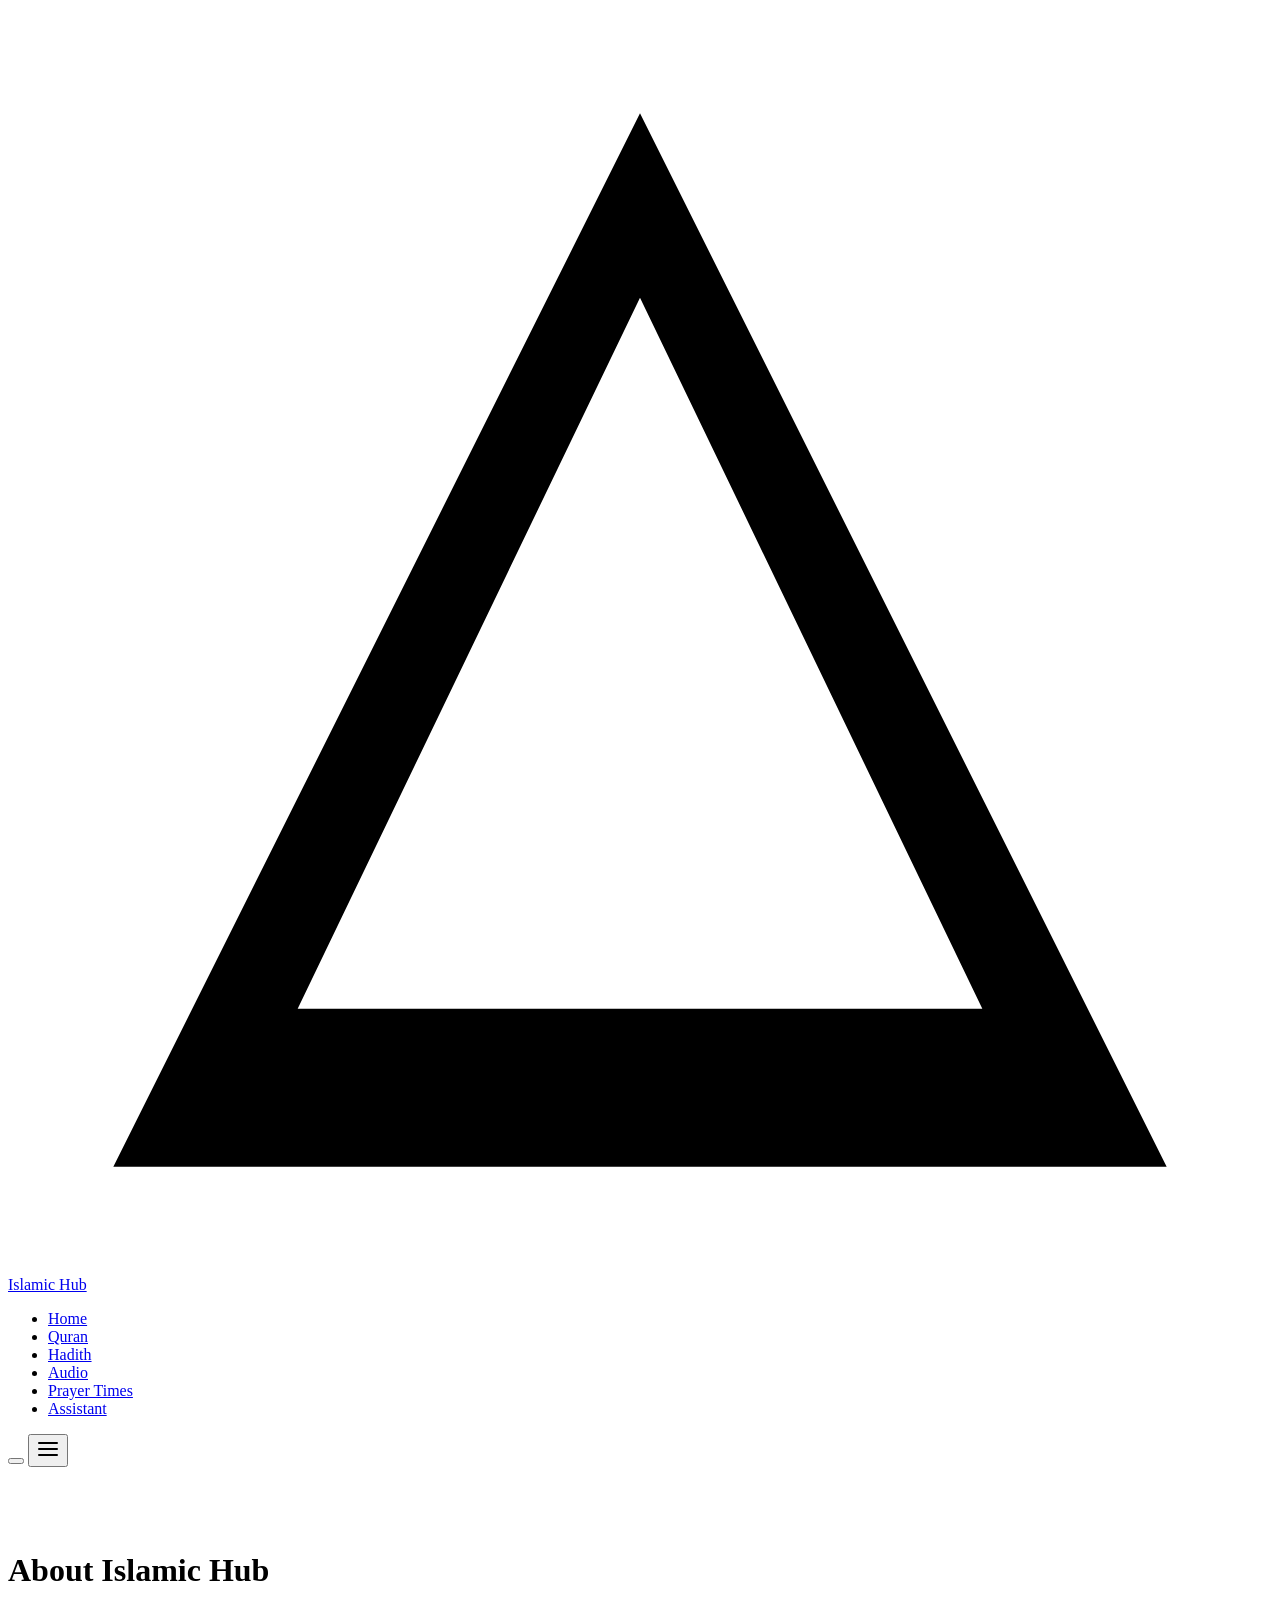
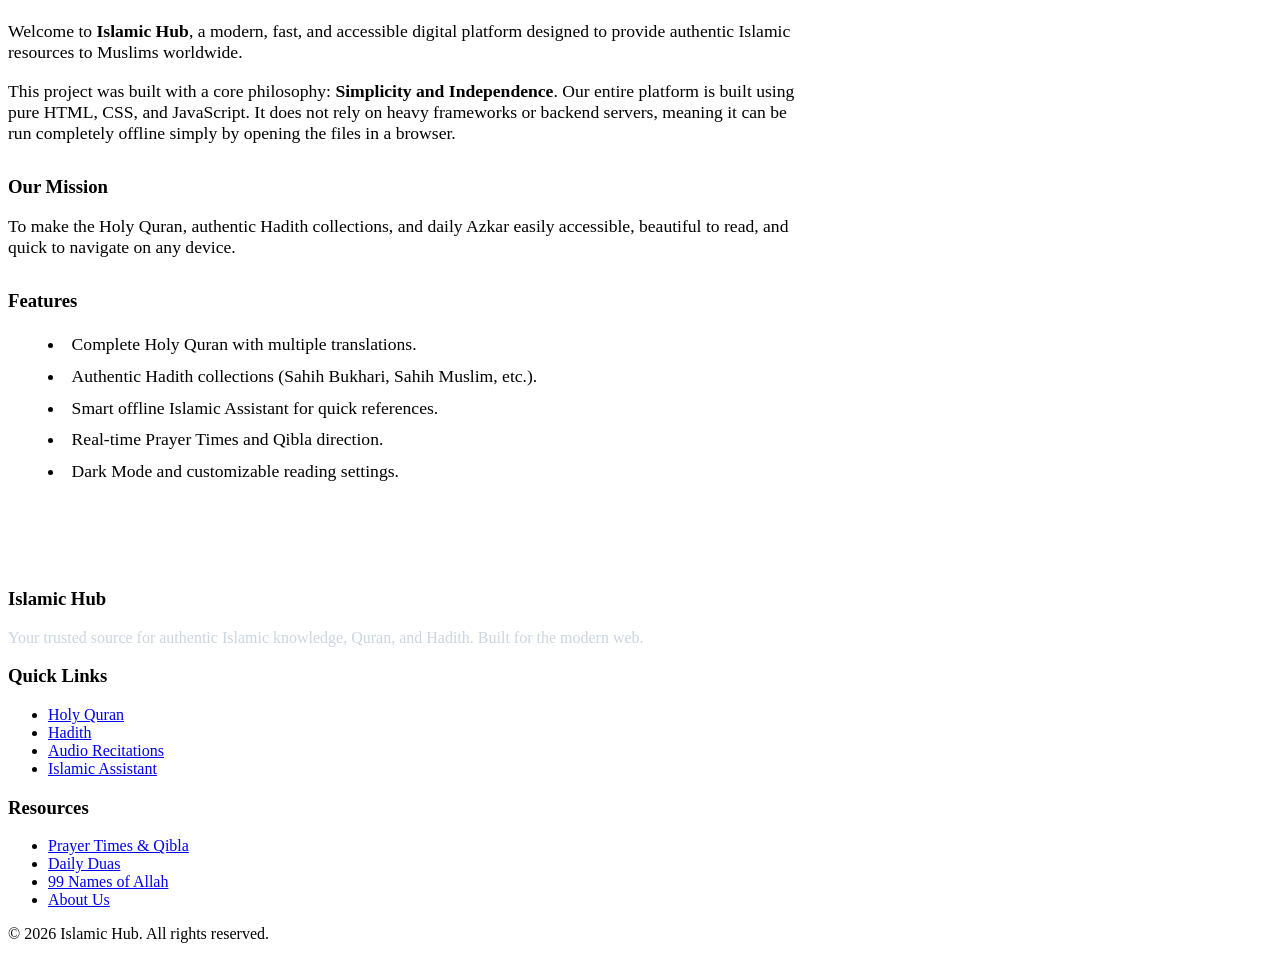
==== about.html @ 1eb5709a "Add files via upload" ====
<!DOCTYPE html>
<html lang="en">
<head>
    <meta charset="UTF-8">
    <meta name="viewport" content="width=device-width, initial-scale=1.0">
    <title>Islamic Hub - About Us</title>
    <link href="https://fonts.googleapis.com/css2?family=Amiri:wght@400;700&family=Inter:wght@300;400;500;600;700&display=swap" rel="stylesheet">
    <link rel="stylesheet" href="css/style.css">
    <link rel="stylesheet" href="css/responsive.css">
</head>
<body>

    <header>
        <div class="nav-container">
            <a href="index.html" class="logo">
                <svg class="logo-icon" viewBox="0 0 24 24" xmlns="http://www.w3.org/2000/svg"><path d="M12 2L2 22h20L12 2zm0 3.5L18.5 19h-13L12 5.5z"/></svg>
                Islamic Hub
            </a>
            <nav id="nav-menu">
                <ul>
                    <li><a href="index.html">Home</a></li>
                    <li><a href="quran.html">Quran</a></li>
                    <li><a href="hadith.html">Hadith</a></li>
                    <li><a href="audio.html">Audio</a></li>
                    <li><a href="prayer.html">Prayer Times</a></li>
                    <li><a href="assistant.html">Assistant</a></li>
                </ul>
            </nav>
            <button id="theme-toggle" class="theme-toggle"></button>
            <button id="mobile-toggle" class="mobile-toggle">
                <svg xmlns="http://www.w3.org/2000/svg" width="24" height="24" viewBox="0 0 24 24" fill="none" stroke="currentColor" stroke-width="2" stroke-linecap="round" stroke-linejoin="round"><line x1="3" y1="12" x2="21" y2="12"></line><line x1="3" y1="6" x2="21" y2="6"></line><line x1="3" y1="18" x2="21" y2="18"></line></svg>
            </button>
        </div>
    </header>

    <div class="container" style="max-width: 800px; padding-top: 4rem; padding-bottom: 4rem;">
        <h1 class="section-title">About Islamic Hub</h1>
        
        <div class="card" style="margin-top: 2rem;">
            <p style="font-size: 1.1rem; margin-bottom: 1rem;">Welcome to <strong>Islamic Hub</strong>, a modern, fast, and accessible digital platform designed to provide authentic Islamic resources to Muslims worldwide.</p>
            
            <p style="font-size: 1.1rem; margin-bottom: 1rem;">This project was built with a core philosophy: <strong>Simplicity and Independence</strong>. Our entire platform is built using pure HTML, CSS, and JavaScript. It does not rely on heavy frameworks or backend servers, meaning it can be run completely offline simply by opening the files in a browser.</p>

            <h3 style="color: var(--primary-color); margin-top: 2rem; margin-bottom: 1rem;">Our Mission</h3>
            <p style="font-size: 1.1rem; margin-bottom: 1rem;">To make the Holy Quran, authentic Hadith collections, and daily Azkar easily accessible, beautiful to read, and quick to navigate on any device.</p>

            <h3 style="color: var(--primary-color); margin-top: 2rem; margin-bottom: 1rem;">Features</h3>
            <ul style="list-style-position: inside; font-size: 1.1rem; line-height: 1.8; color: var(--text-secondary);">
                <li>Complete Holy Quran with multiple translations.</li>
                <li>Authentic Hadith collections (Sahih Bukhari, Sahih Muslim, etc.).</li>
                <li>Smart offline Islamic Assistant for quick references.</li>
                <li>Real-time Prayer Times and Qibla direction.</li>
                <li>Dark Mode and customizable reading settings.</li>
            </ul>
        </div>
    </div>

    <!-- Footer -->
    <footer>
        <div class="footer-content">
            <div class="footer-col">
                <h3>Islamic Hub</h3>
                <p style="color: #cbd5e1; margin-bottom: 1rem;">Your trusted source for authentic Islamic knowledge, Quran, and Hadith. Built for the modern web.</p>
            </div>
            <div class="footer-col">
                <h3>Quick Links</h3>
                <ul>
                    <li><a href="quran.html">Holy Quran</a></li>
                    <li><a href="hadith.html">Hadith</a></li>
                    <li><a href="audio.html">Audio Recitations</a></li>
                    <li><a href="assistant.html">Islamic Assistant</a></li>
                </ul>
            </div>
            <div class="footer-col">
                <h3>Resources</h3>
                <ul>
                    <li><a href="prayer.html">Prayer Times & Qibla</a></li>
                    <li><a href="duas.html">Daily Duas</a></li>
                    <li><a href="names.html">99 Names of Allah</a></li>
                    <li><a href="about.html">About Us</a></li>
                </ul>
            </div>
        </div>
        <div class="footer-bottom">
            <p>&copy; 2026 Islamic Hub. All rights reserved.</p>
        </div>
    </footer>

    <script src="js/main.js"></script>
</body>
</html>
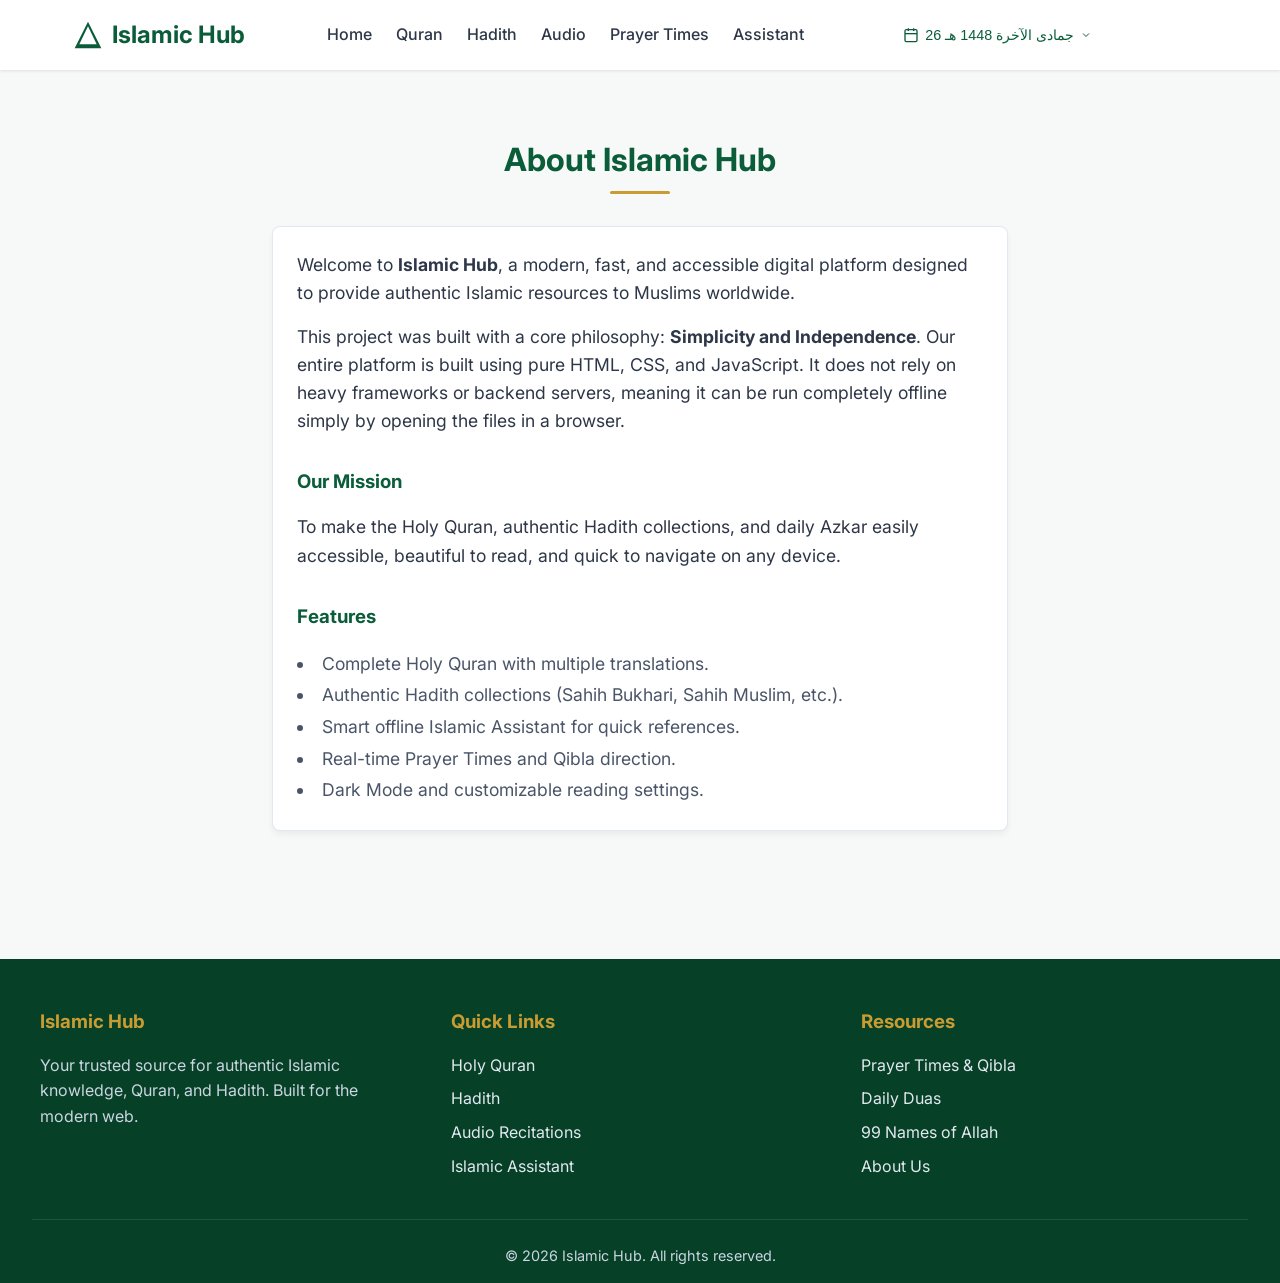
==== commit 33172e88: "Calendar update" ====
--- a/about.html
+++ b/about.html
@@ -5,7 +5,7 @@
     <meta name="viewport" content="width=device-width, initial-scale=1.0">
     <title>Islamic Hub - About Us</title>
     <link href="https://fonts.googleapis.com/css2?family=Amiri:wght@400;700&family=Inter:wght@300;400;500;600;700&display=swap" rel="stylesheet">
-    <link rel="stylesheet" href="css/style.css">
+    <link rel="stylesheet" href="css/style_v1.css">
     <link rel="stylesheet" href="css/responsive.css">
 </head>
 <body>
@@ -86,6 +86,6 @@
         </div>
     </footer>
 
-    <script src="js/main.js"></script>
+    <script src="js/main_v1.js"></script>
 </body>
 </html>
--- a/css/style_v1.css
+++ b/css/style_v1.css
@@ -0,0 +1,576 @@
+/* CSS Variables for Light and Dark Modes */
+:root {
+    /* Islamic Green Palette */
+    --primary-color: #0b5d3a;
+    --primary-light: #168a57;
+    --primary-dark: #064027;
+    --accent-color: #c99c33; /* Gold/Brass accent */
+    
+    /* Light Theme */
+    --bg-color: #f7f9f8;
+    --surface-color: #ffffff;
+    --text-primary: #2d3748;
+    --text-secondary: #4a5568;
+    --border-color: #e2e8f0;
+    
+    /* Typography */
+    --font-sans: 'Inter', system-ui, -apple-system, sans-serif;
+    --font-arabic: 'Amiri', 'Scheherazade New', serif;
+    
+    /* Utils */
+    --shadow-sm: 0 1px 3px rgba(0,0,0,0.1);
+    --shadow-md: 0 4px 6px rgba(0,0,0,0.05);
+    --shadow-lg: 0 10px 15px rgba(0,0,0,0.1);
+    --radius: 8px;
+    --transition: all 0.3s ease;
+}
+
+[data-theme="dark"] {
+    --bg-color: #0f172a;
+    --surface-color: #1e293b;
+    --text-primary: #f1f5f9;
+    --text-secondary: #cbd5e1;
+    --border-color: #334155;
+    --primary-color: #168a57;
+    --primary-light: #22c55e;
+    --primary-dark: #0b5d3a;
+    --shadow-sm: 0 1px 3px rgba(0,0,0,0.3);
+    --shadow-md: 0 4px 6px rgba(0,0,0,0.4);
+    --shadow-lg: 0 10px 15px rgba(0,0,0,0.5);
+}
+
+* {
+    margin: 0;
+    padding: 0;
+    box-sizing: border-box;
+}
+
+body {
+    font-family: var(--font-sans);
+    background-color: var(--bg-color);
+    color: var(--text-primary);
+    line-height: 1.6;
+    transition: background-color var(--transition), color var(--transition);
+}
+
+.arabic-text {
+    font-family: var(--font-arabic);
+    font-size: 2rem;
+    line-height: 2.2;
+    text-align: right;
+    direction: rtl;
+    padding: 1rem 0;
+}
+
+/* Header & Navigation */
+header {
+    background-color: var(--surface-color);
+    box-shadow: var(--shadow-sm);
+    position: sticky;
+    top: 0;
+    z-index: 100;
+}
+
+.nav-container {
+    max-width: 1200px;
+    margin: 0 auto;
+    padding: 1rem 2rem;
+    display: flex;
+    justify-content: space-between;
+    align-items: center;
+}
+
+.logo {
+    display: flex;
+    align-items: center;
+    gap: 0.5rem;
+    text-decoration: none;
+    font-size: 1.5rem;
+    font-weight: 700;
+    color: var(--primary-color);
+}
+
+.logo-icon {
+    width: 32px;
+    height: 32px;
+    fill: var(--primary-color);
+}
+
+nav ul {
+    list-style: none;
+    display: flex;
+    gap: 1.5rem;
+    align-items: center;
+}
+
+nav a {
+    text-decoration: none;
+    color: var(--text-primary);
+    font-weight: 500;
+    transition: var(--transition);
+}
+
+nav a:hover, nav a.active {
+    color: var(--primary-color);
+}
+
+/* Theme Toggle Button */
+.theme-toggle {
+    background: none;
+    border: none;
+    color: var(--text-primary);
+    cursor: pointer;
+    font-size: 1.25rem;
+    display: flex;
+    align-items: center;
+    justify-content: center;
+    padding: 0.5rem;
+    border-radius: 50%;
+    transition: var(--transition);
+}
+
+.theme-toggle:hover {
+    background-color: var(--border-color);
+}
+
+/* Mobile Menu Toggle */
+.mobile-toggle {
+    display: none;
+    background: none;
+    border: none;
+    color: var(--text-primary);
+    font-size: 1.5rem;
+    cursor: pointer;
+}
+
+/* Common Layout */
+.container {
+    max-width: 1200px;
+    margin: 0 auto;
+    padding: 2rem;
+}
+
+.section-title {
+    font-size: 2rem;
+    color: var(--primary-color);
+    margin-bottom: 1.5rem;
+    text-align: center;
+    position: relative;
+    padding-bottom: 0.5rem;
+}
+
+.section-title::after {
+    content: '';
+    position: absolute;
+    bottom: 0;
+    left: 50%;
+    transform: translateX(-50%);
+    width: 60px;
+    height: 3px;
+    background-color: var(--accent-color);
+    border-radius: 2px;
+}
+
+/* Cards */
+.card {
+    background-color: var(--surface-color);
+    border-radius: var(--radius);
+    padding: 1.5rem;
+    box-shadow: var(--shadow-md);
+    transition: var(--transition);
+    border: 1px solid var(--border-color);
+}
+
+.card:hover {
+    transform: translateY(-5px);
+    box-shadow: var(--shadow-lg);
+    border-color: var(--primary-light);
+}
+
+/* Buttons */
+.btn {
+    display: inline-block;
+    padding: 0.75rem 1.5rem;
+    border-radius: var(--radius);
+    text-decoration: none;
+    font-weight: 600;
+    text-align: center;
+    cursor: pointer;
+    transition: var(--transition);
+    border: none;
+    font-size: 1rem;
+}
+
+.btn-primary {
+    background-color: var(--primary-color);
+    color: white;
+}
+
+.btn-primary:hover {
+    background-color: var(--primary-dark);
+}
+
+.btn-secondary {
+    background-color: transparent;
+    color: var(--primary-color);
+    border: 2px solid var(--primary-color);
+}
+
+.btn-secondary:hover {
+    background-color: var(--primary-color);
+    color: white;
+}
+
+/* Search Box */
+.search-container {
+    position: relative;
+    max-width: 600px;
+    margin: 0 auto 2rem;
+}
+
+.search-input {
+    width: 100%;
+    padding: 1rem 1rem 1rem 3rem;
+    border: 2px solid var(--border-color);
+    border-radius: 30px;
+    font-size: 1rem;
+    background-color: var(--surface-color);
+    color: var(--text-primary);
+    transition: var(--transition);
+}
+
+.search-input:focus {
+    outline: none;
+    border-color: var(--primary-color);
+    box-shadow: 0 0 0 3px rgba(11, 93, 58, 0.2);
+}
+
+.search-icon {
+    position: absolute;
+    left: 1rem;
+    top: 50%;
+    transform: translateY(-50%);
+    color: var(--text-secondary);
+}
+
+/* Footer */
+footer {
+    background-color: var(--primary-dark);
+    color: white;
+    padding: 3rem 2rem 1rem;
+    margin-top: 4rem;
+}
+
+.footer-content {
+    max-width: 1200px;
+    margin: 0 auto;
+    display: grid;
+    grid-template-columns: repeat(auto-fit, minmax(250px, 1fr));
+    gap: 2rem;
+    margin-bottom: 2rem;
+}
+
+.footer-col h3 {
+    color: var(--accent-color);
+    margin-bottom: 1rem;
+}
+
+.footer-col ul {
+    list-style: none;
+}
+
+.footer-col ul li {
+    margin-bottom: 0.5rem;
+}
+
+.footer-col a {
+    color: #e2e8f0;
+    text-decoration: none;
+    transition: var(--transition);
+}
+
+.footer-col a:hover {
+    color: white;
+    padding-left: 5px;
+}
+
+.footer-bottom {
+    text-align: center;
+    padding-top: 1.5rem;
+    border-top: 1px solid rgba(255,255,255,0.1);
+    font-size: 0.9rem;
+    color: #cbd5e1;
+}
+
+/* Utilities */
+.text-center { text-align: center; }
+.mb-1 { margin-bottom: 1rem; }
+.mb-2 { margin-bottom: 2rem; }
+.mt-2 { margin-top: 2rem; }
+
+/* Loader */
+.loader {
+    display: inline-block;
+    width: 50px;
+    height: 50px;
+    border: 3px solid rgba(11, 93, 58, 0.3);
+    border-radius: 50%;
+    border-top-color: var(--primary-color);
+    animation: spin 1s ease-in-out infinite;
+}
+
+@keyframes spin {
+    to { transform: rotate(360deg); }
+}
+
+.loader-container {
+    display: flex;
+    justify-content: center;
+    align-items: center;
+    min-height: 200px;
+}
+
+/* Urdu Typography and Translation Options */
+.urdu-text {
+    font-family: 'Noto Nastaliq Urdu', 'Amiri', 'Scheherazade New', serif;
+    font-size: 1.35rem;
+    line-height: 2.4;
+    text-align: right;
+    direction: rtl;
+    margin-top: 1rem;
+    color: var(--text-primary);
+}
+
+.reader-settings-panel {
+    background-color: var(--surface-color);
+    border: 1px solid var(--border-color);
+    border-radius: var(--radius);
+    padding: 1rem 1.5rem;
+    margin-bottom: 1.5rem;
+    display: flex;
+    flex-wrap: wrap;
+    justify-content: space-between;
+    align-items: center;
+    gap: 1rem;
+    box-shadow: var(--shadow-sm);
+    transition: var(--transition);
+}
+
+.reader-settings-title {
+    font-weight: 600;
+    color: var(--primary-color);
+    font-size: 0.95rem;
+    display: flex;
+    align-items: center;
+    gap: 0.5rem;
+}
+
+.reader-settings-controls {
+    display: flex;
+    flex-wrap: wrap;
+    gap: 1.25rem;
+    align-items: center;
+}
+
+.settings-label {
+    display: flex;
+    align-items: center;
+    gap: 0.5rem;
+    cursor: pointer;
+    font-size: 0.9rem;
+    font-weight: 500;
+    color: var(--text-secondary);
+    user-select: none;
+}
+
+.settings-checkbox {
+    appearance: none;
+    -webkit-appearance: none;
+    width: 1.2rem;
+    height: 1.2rem;
+    border: 2px solid var(--border-color);
+    border-radius: 4px;
+    outline: none;
+    background-color: var(--bg-color);
+    cursor: pointer;
+    display: grid;
+    place-content: center;
+    transition: var(--transition);
+}
+
+.settings-checkbox:checked {
+    background-color: var(--primary-color);
+    border-color: var(--primary-color);
+}
+
+.settings-checkbox:checked::before {
+    content: "";
+    width: 0.55rem;
+    height: 0.55rem;
+    transform: scale(1);
+    background-color: white;
+    clip-path: polygon(14% 44%, 0 65%, 50% 100%, 100% 16%, 80% 0%, 43% 62%);
+}
+
+.settings-checkbox:hover {
+    border-color: var(--primary-light);
+}
+
+/* On-demand translate button */
+.translate-action-container {
+    margin-top: 1rem;
+    display: flex;
+    justify-content: flex-start;
+}
+
+.translate-btn {
+    background-color: transparent;
+    color: var(--accent-color);
+    border: 1px solid var(--accent-color);
+    padding: 0.4rem 0.8rem;
+    font-size: 0.85rem;
+    font-weight: 600;
+    border-radius: 6px;
+    cursor: pointer;
+    display: inline-flex;
+    align-items: center;
+    gap: 0.5rem;
+    transition: var(--transition);
+}
+
+.translate-btn:hover {
+    background-color: var(--accent-color);
+    color: white;
+}
+
+.translate-btn:disabled {
+    opacity: 0.6;
+    cursor: not-allowed;
+}
+
+/* Spinner for translation */
+.btn-spinner {
+    width: 14px;
+    height: 14px;
+    border: 2px solid rgba(255, 255, 255, 0.3);
+    border-radius: 50%;
+    border-top-color: currentColor;
+    animation: spin 0.8s linear infinite;
+    display: inline-block;
+}
+
+/* Alert styles for empty/error messages */
+.translation-error {
+    color: #e53e3e;
+    font-size: 0.85rem;
+    margin-top: 0.5rem;
+}
+
+/* Hijri Date Dropdown Styles */
+.hijri-container {
+    position: relative;
+    display: inline-flex;
+    align-items: center;
+}
+
+.hijri-date-btn {
+    background: none;
+    border: none;
+    color: var(--primary-color);
+    font-weight: 500;
+    font-size: 0.9rem;
+    margin: 0 0.5rem;
+    display: flex;
+    align-items: center;
+    cursor: pointer;
+    gap: 6px;
+    padding: 6px 10px;
+    border-radius: var(--radius);
+    transition: var(--transition);
+}
+
+.hijri-date-btn:hover {
+    background-color: rgba(22, 138, 87, 0.1);
+}
+
+.hijri-date-btn.active {
+    background-color: rgba(22, 138, 87, 0.15);
+}
+
+.hijri-date-btn .chevron-icon {
+    transition: transform 0.2s ease;
+    fill: none;
+}
+
+.hijri-date-btn.active .chevron-icon {
+    transform: rotate(180deg);
+}
+
+.hijri-dropdown {
+    display: none;
+    position: absolute;
+    top: 100%;
+    right: 0.5rem;
+    margin-top: 8px;
+    background-color: var(--surface-color);
+    border: 1px solid var(--border-color);
+    border-radius: var(--radius);
+    box-shadow: var(--shadow-lg);
+    padding: 10px;
+    width: 220px;
+    z-index: 1000;
+    flex-direction: column;
+    gap: 4px;
+}
+
+.hijri-dropdown.show {
+    display: flex;
+}
+
+.hijri-dropdown-title {
+    font-size: 0.75rem;
+    font-weight: 600;
+    color: var(--text-secondary);
+    margin-bottom: 4px;
+    border-bottom: 1px solid var(--border-color);
+    padding-bottom: 6px;
+    text-transform: uppercase;
+    letter-spacing: 0.5px;
+    text-align: left;
+}
+
+.hijri-option-btn {
+    background: none;
+    border: none;
+    text-align: left;
+    padding: 8px 10px;
+    font-size: 0.85rem;
+    border-radius: 6px;
+    color: var(--text-primary);
+    cursor: pointer;
+    display: flex;
+    justify-content: space-between;
+    align-items: center;
+    transition: var(--transition);
+    width: 100%;
+}
+
+.hijri-option-btn:hover {
+    background-color: rgba(22, 138, 87, 0.08);
+    color: var(--primary-color);
+}
+
+.hijri-option-btn.active {
+    background-color: var(--primary-color);
+    color: white !important;
+    font-weight: 600;
+}
+
+.hijri-option-btn.active .offset-preview {
+    color: rgba(255, 255, 255, 0.8) !important;
+}
+
+.offset-preview {
+    color: var(--text-secondary);
+    font-size: 0.75rem;
+}
--- a/css/responsive.css
+++ b/css/responsive.css
@@ -0,0 +1,49 @@
+/* Responsive Styles */
+@media (max-width: 768px) {
+    .nav-container {
+        flex-direction: column;
+        align-items: flex-start;
+        padding: 1rem;
+    }
+
+    nav ul {
+        display: none;
+        flex-direction: column;
+        width: 100%;
+        gap: 1rem;
+        margin-top: 1rem;
+    }
+
+    nav ul.show {
+        display: flex;
+    }
+
+    .mobile-toggle {
+        display: block;
+        position: absolute;
+        right: 4rem;
+        top: 1.25rem;
+    }
+
+    .theme-toggle {
+        position: absolute;
+        right: 1rem;
+        top: 1.25rem;
+    }
+
+    .container {
+        padding: 1rem;
+    }
+
+    .section-title {
+        font-size: 1.5rem;
+    }
+
+    .arabic-text {
+        font-size: 1.5rem;
+    }
+
+    .footer-content {
+        grid-template-columns: 1fr;
+    }
+}
